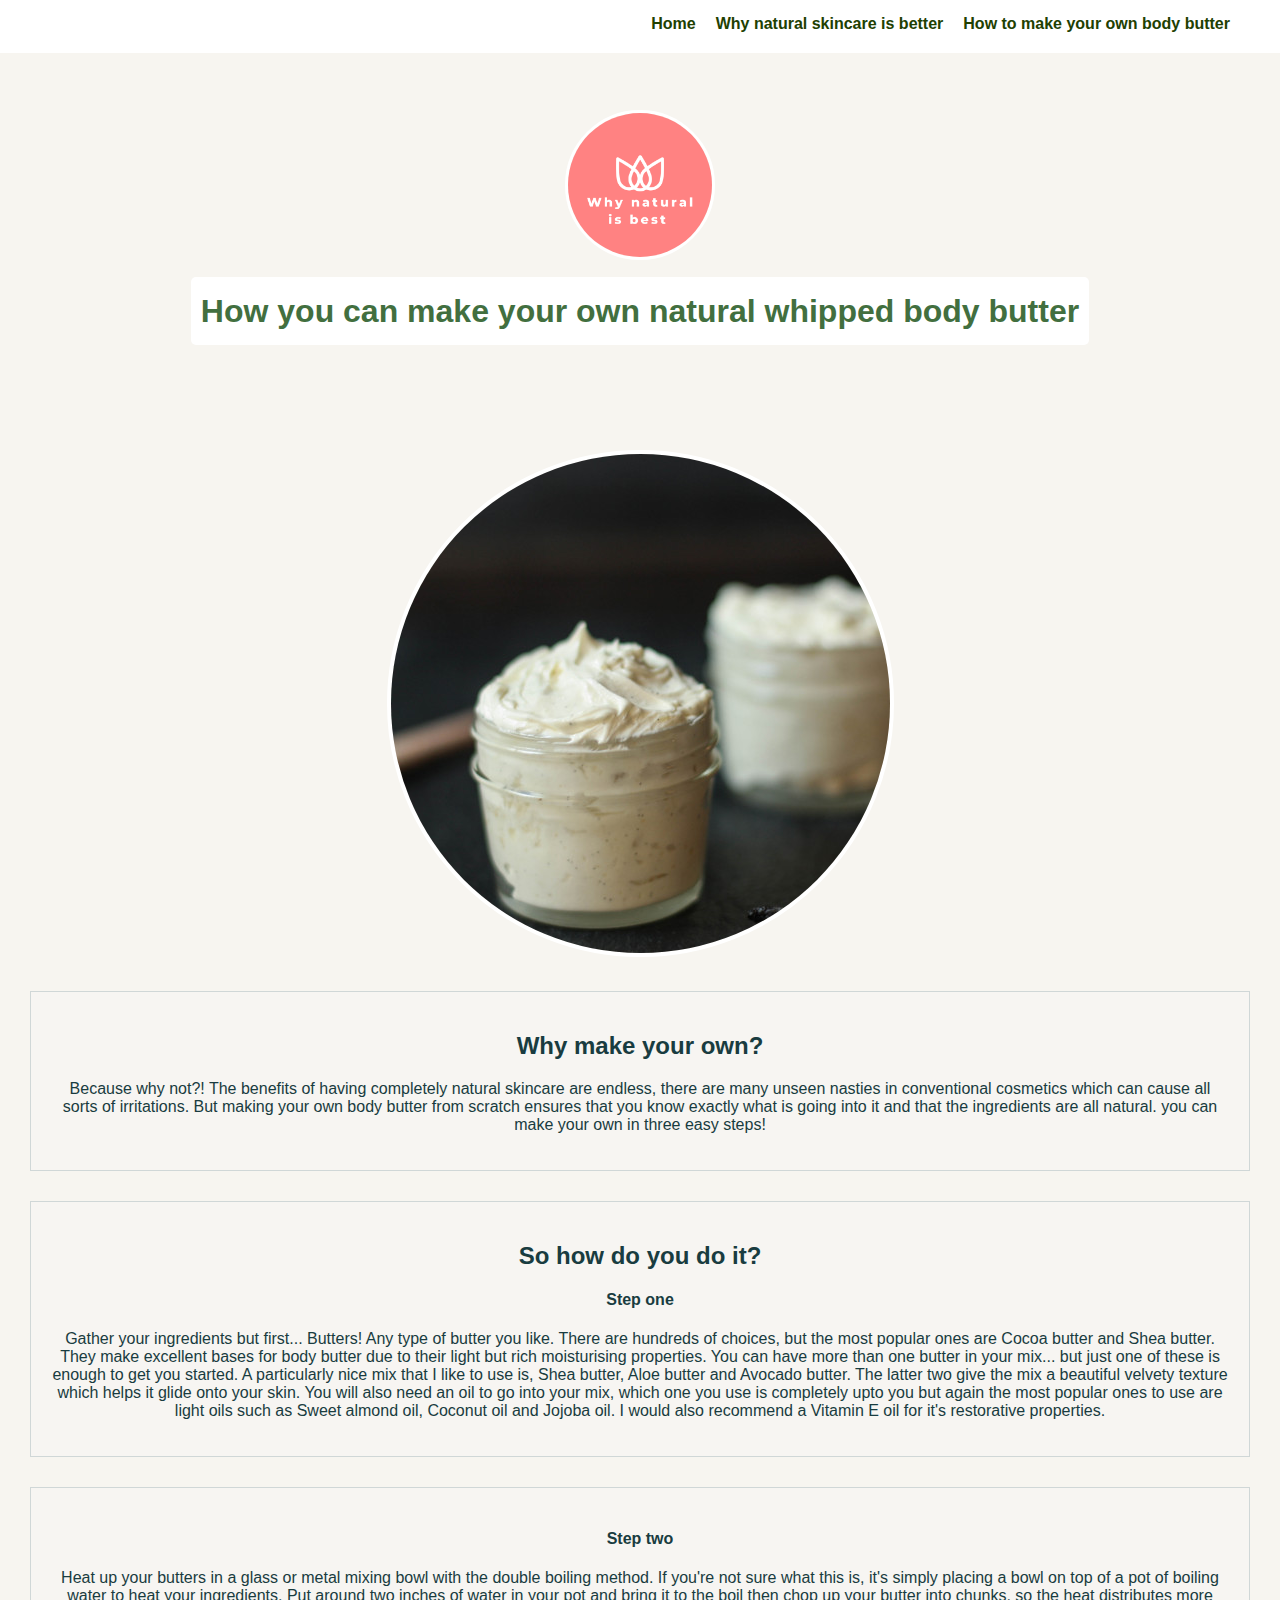
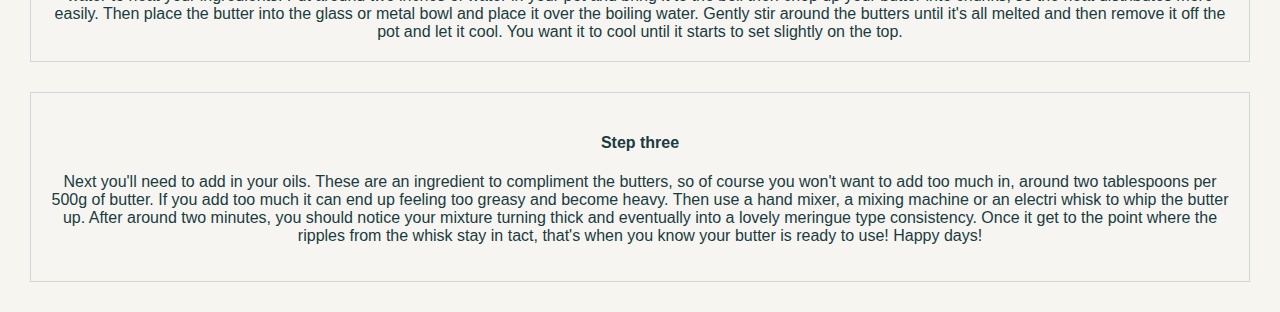
==== howtopage.html @ 212af6e1 "First init" ====
<!DOCTYPE html>
<html lang="en">
<head>
    <meta charset="UTF-8">
    <meta http-equiv="X-UA-Compatible" content="IE=edge">
    <meta name="viewport" content="width=device-width, initial-scale=1.0">
    <title>How to make your own body butter</title>
    <link rel="stylesheet" href="howto.css">
</head>
<body>
    <link href="https://fonts.google.com/specimen/Catamaran?preview.size=53" rel="stylesheet"></head>
    <body> 
        <div class="main-nav">
            <ul class="nav">
              <li class="name">Why Natural Is Best</li>
              <li><a href="Index.html">Home</a></li>
              <li><a href="howtopage.html">Why natural skincare is better</a></li>
              <li><a href="howtopage.html">How to make your own body butter</a></li>
            </ul>
        </div>
        
        <header>
          <img src="logo.png" alt="Natural Skincare logo" class="profile-image">
        <h1 class="tag name">How you can make your own natural whipped body butter</h1>
    
        </header>


      </div> 
      <background="leaves.jpg"></background>

      <img src="bodybutter.jpeg" alt="Natural homemade body butter" class="main-image">

      <div class="card">
        <h2>Why make your own?</h2>

      <p> Because why not?! The benefits of having completely natural skincare are endless, there are many unseen nasties in conventional cosmetics which can cause all sorts of irritations. But making your own body butter from scratch ensures that you know exactly what is going into it and that the ingredients are all natural. you can make your own in three easy steps! </p>
      </div>
      <div class="card">
        <h2>So how do you do it?</h2>

        <h4> Step one </h4>
          <p> Gather your ingredients but first... Butters! Any type of butter you like. There are hundreds of choices, but the most popular ones are Cocoa butter and Shea butter. They make excellent bases for body butter due to their light but rich moisturising properties.

            You can have more than one butter in your mix... but just one of these is enough to get you started. A particularly nice mix that I like to use is, Shea butter, Aloe butter and Avocado butter. The latter two give the mix a beautiful velvety texture which helps it glide onto your skin.

            You will also need an oil to go into your mix, which one you use is completely upto you but again the most popular ones to use are light oils such as Sweet almond oil, Coconut oil and Jojoba oil. I would also recommend a Vitamin E oil for it's restorative properties. </p>
      </div>
      <div class="card">
    <h4> Step two </h4>
          </p> Heat up your butters in a glass or metal mixing bowl with the double boiling method. If you're not sure what this is, it's simply placing a bowl on top of a pot of boiling water to heat your ingredients. Put around two inches of water in your pot and bring it to the boil then chop up your butter into chunks, so the heat distributes more easily. Then place the butter into the glass or metal bowl and place it over the boiling water. Gently stir around the butters until it's all melted and then remove it off the pot and let it cool. You want it to cool until it starts to set slightly on the top.</div>
          <div class="card">
            <h4>Step three </h4>
            <p> Next you'll need to add in your oils. These are an ingredient to compliment the butters, so of course you won't want to add too much in, around two tablespoons per 500g of butter. If you add too much it can end up feeling too greasy and become heavy. Then use a hand mixer, a mixing machine or an electri whisk to whip the butter up. After around two minutes, you should notice your mixture turning thick and eventually into a lovely meringue type consistency. Once it get to the point where the ripples from the whisk stay in tact, that's when you know your butter is ready to use! Happy days!</p></div>
          </div>
            
      
    
</body>
</html>
---- howto.css ----
/* Global Layout Set-up */
* { 
    box-sizing: border-box;
  }
    
  body {
    margin: 0;
    padding: 0;
    text-align: center;
    font-family: 'Akshar', sans-serif;
    color: #193C40;
    background: #f7f5f0;
  }
  
  /* Link Styles */
  
  a {
    text-decoration: none;
    color: #214001;
}
a:hover {
  color: #D96941;
}

/* Section Styles */
.main-nav {
  width: 100%;
  background: rgb(255, 255, 255);
  min-height: 30px;
  padding: 10px;
  position: fixed;
  text-align: center;
}
.nav {
    display: flex;
    justify-content: space-around;
    font-weight: 700;
    list-style-type: none;
    margin: 0 auto;
    padding: 0;
  }
  .nav .name {
    display: none;
  }
  .nav li {
    padding: 5px 10px 10px 10px;
  }
  .nav a {
    transition: all .5s;
  }
  .nav a:hover {
    color: rgb(219, 133, 58)
  }
  header {
    text-align: center;
    background: url('leaves.jpg') no-repeat top center ;
    background-size: cover;
    overflow: hidden;
    padding-top: 60px;
  }
  header {
    line-height: 1.5;
  }
  header .profile-image {
    margin-top: 50px;
    width: 150px;
    height: 150px;
    border-radius: 50%;
    border: 3px solid rgb(255, 255, 255);
    transition: all .5s;
  }
  header .profile-image:hover {
    transform: scale(1)
  }
  .tag {
    background-color: #ffffff;
    color: rgb(66, 111, 63);
    padding: 10px;
    border-radius: 5px;
    display: table;
    margin: 10px auto;
  } 
  .location {
    background-color: #222;
    color: white;
  }

  }
  .clearfix {
    clear: both;

  }
  .main-image {
    border: solid 4px white;
    border-radius: 50%;
  }
  .card { 
    margin: 30px;
    padding: 20px;
    max-width: 1500px;
    text-align: centre;
    background-color: #f7f5f2;
    border: 1px solid #d0d7d7;
    
  }
  
  /* Styles for larger screens */
  @media screen and (min-width: 720px) {
    
    .flex {
        display: flex;
        max-width: 1200px;
        justify-content: space-around;
        margin: 0 auto;
    }
  
    header {
      min-height: 450px;
    }
  
    .nav {
      max-width: 1200px;
    }
  
    .nav .name {
      display: block;
      margin-right: auto;
      color: white;
    }
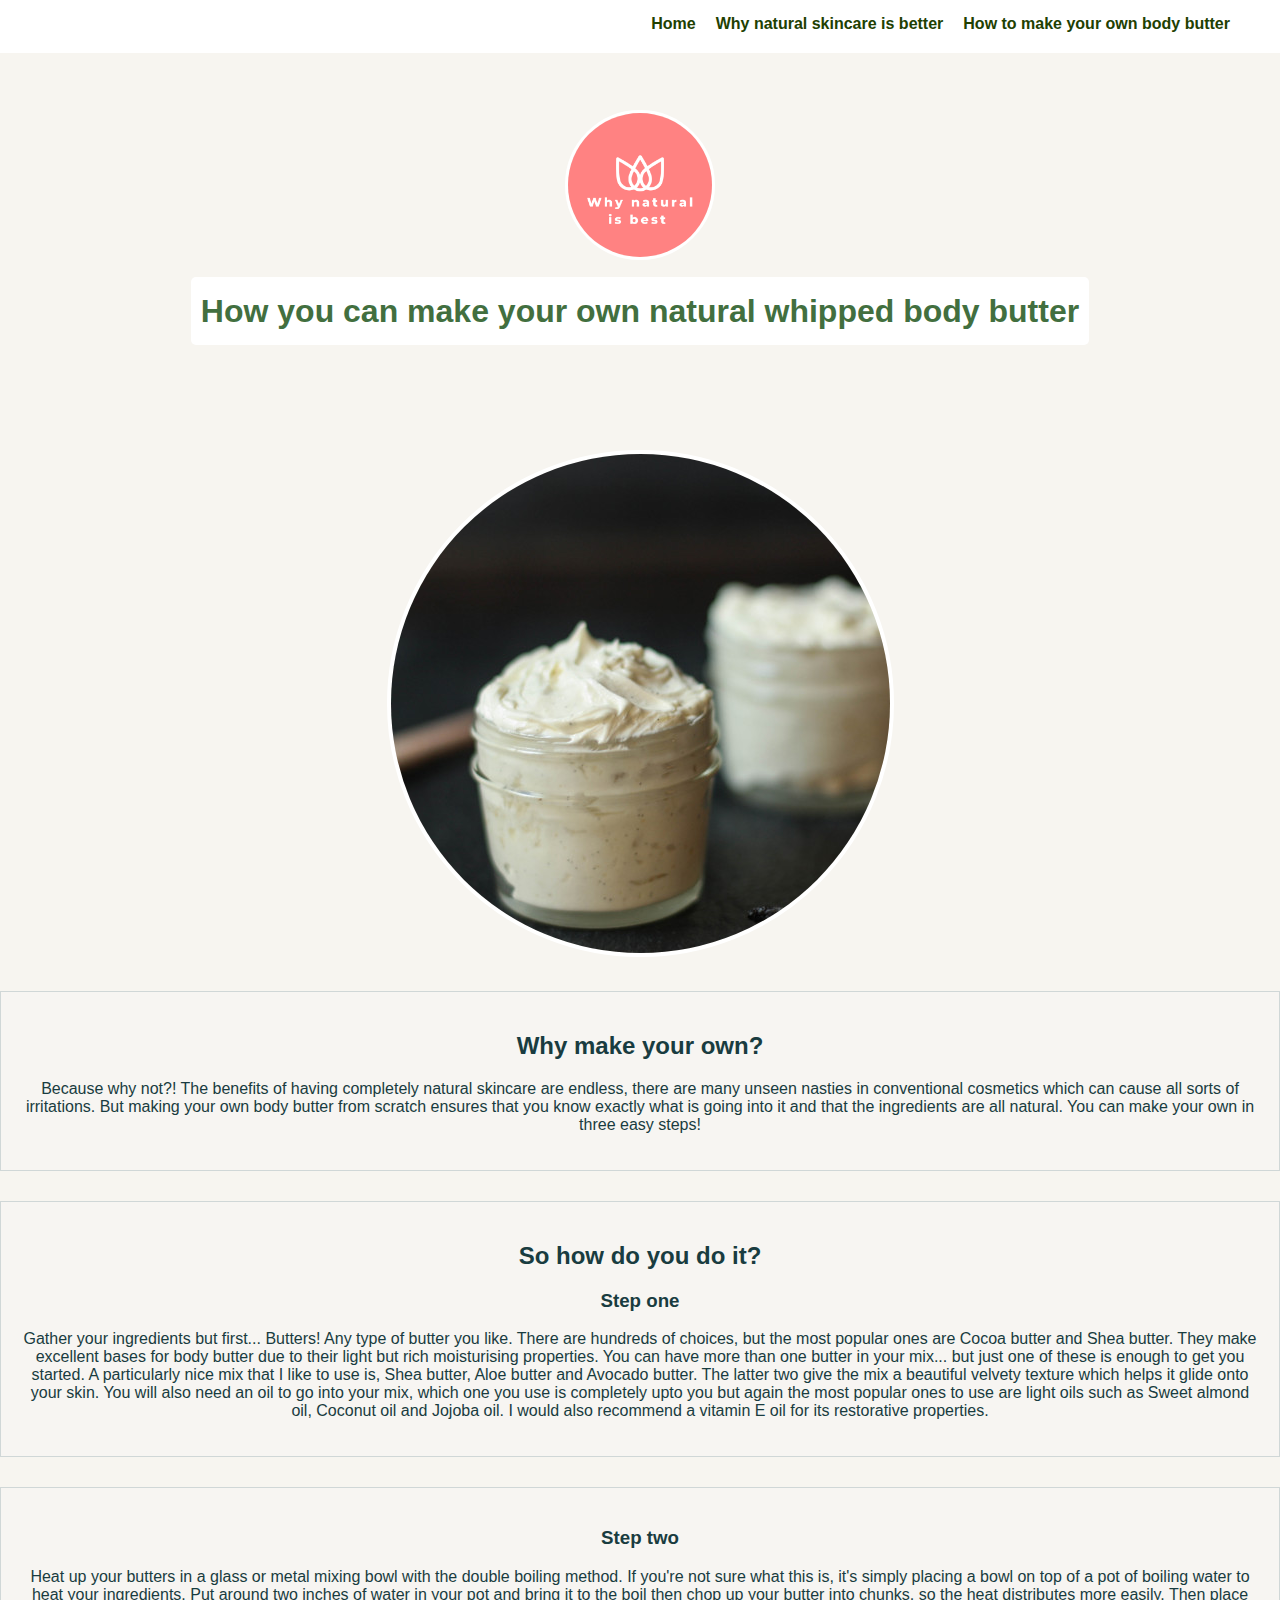
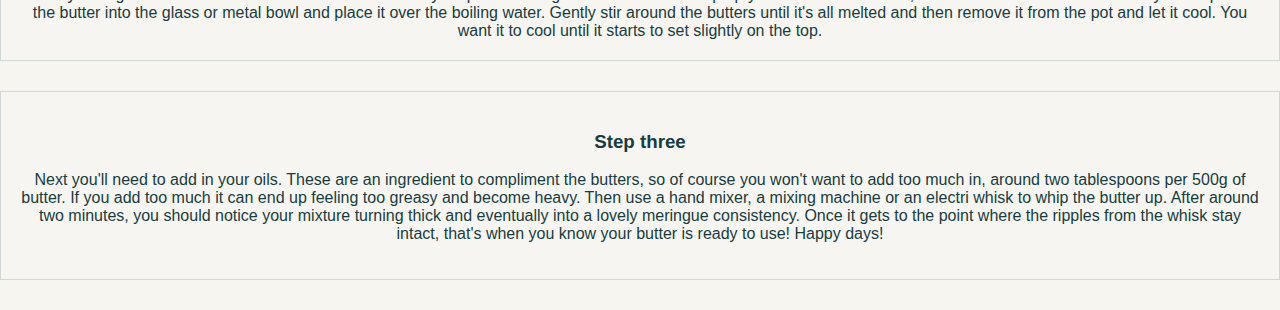
==== commit a2a5ecdf: "Website edits" ====
--- a/howtopage.html
+++ b/howtopage.html
@@ -34,24 +34,24 @@
       <div class="card">
         <h2>Why make your own?</h2>
 
-      <p> Because why not?! The benefits of having completely natural skincare are endless, there are many unseen nasties in conventional cosmetics which can cause all sorts of irritations. But making your own body butter from scratch ensures that you know exactly what is going into it and that the ingredients are all natural. you can make your own in three easy steps! </p>
+      <p> Because why not?! The benefits of having completely natural skincare are endless, there are many unseen nasties in conventional cosmetics which can cause all sorts of irritations. But making your own body butter from scratch ensures that you know exactly what is going into it and that the ingredients are all natural. You can make your own in three easy steps! </p>
       </div>
       <div class="card">
         <h2>So how do you do it?</h2>
 
-        <h4> Step one </h4>
+        <h3> Step one </h3>
           <p> Gather your ingredients but first... Butters! Any type of butter you like. There are hundreds of choices, but the most popular ones are Cocoa butter and Shea butter. They make excellent bases for body butter due to their light but rich moisturising properties.
 
             You can have more than one butter in your mix... but just one of these is enough to get you started. A particularly nice mix that I like to use is, Shea butter, Aloe butter and Avocado butter. The latter two give the mix a beautiful velvety texture which helps it glide onto your skin.
 
-            You will also need an oil to go into your mix, which one you use is completely upto you but again the most popular ones to use are light oils such as Sweet almond oil, Coconut oil and Jojoba oil. I would also recommend a Vitamin E oil for it's restorative properties. </p>
+            You will also need an oil to go into your mix, which one you use is completely upto you but again the most popular ones to use are light oils such as Sweet almond oil, Coconut oil and Jojoba oil. I would also recommend a vitamin E oil for its restorative properties. </p>
       </div>
       <div class="card">
-    <h4> Step two </h4>
-          </p> Heat up your butters in a glass or metal mixing bowl with the double boiling method. If you're not sure what this is, it's simply placing a bowl on top of a pot of boiling water to heat your ingredients. Put around two inches of water in your pot and bring it to the boil then chop up your butter into chunks, so the heat distributes more easily. Then place the butter into the glass or metal bowl and place it over the boiling water. Gently stir around the butters until it's all melted and then remove it off the pot and let it cool. You want it to cool until it starts to set slightly on the top.</div>
+    <h3> Step two </h3>
+          </p> Heat up your butters in a glass or metal mixing bowl with the double boiling method. If you're not sure what this is, it's simply placing a bowl on top of a pot of boiling water to heat your ingredients. Put around two inches of water in your pot and bring it to the boil then chop up your butter into chunks, so the heat distributes more easily. Then place the butter into the glass or metal bowl and place it over the boiling water. Gently stir around the butters until it's all melted and then remove it from the pot and let it cool. You want it to cool until it starts to set slightly on the top.</div>
           <div class="card">
-            <h4>Step three </h4>
-            <p> Next you'll need to add in your oils. These are an ingredient to compliment the butters, so of course you won't want to add too much in, around two tablespoons per 500g of butter. If you add too much it can end up feeling too greasy and become heavy. Then use a hand mixer, a mixing machine or an electri whisk to whip the butter up. After around two minutes, you should notice your mixture turning thick and eventually into a lovely meringue type consistency. Once it get to the point where the ripples from the whisk stay in tact, that's when you know your butter is ready to use! Happy days!</p></div>
+            <h3>Step three </h3>
+            <p> Next you'll need to add in your oils. These are an ingredient to compliment the butters, so of course you won't want to add too much in, around two tablespoons per 500g of butter. If you add too much it can end up feeling too greasy and become heavy. Then use a hand mixer, a mixing machine or an electri whisk to whip the butter up. After around two minutes, you should notice your mixture turning thick and eventually into a lovely meringue consistency. Once it gets to the point where the ripples from the whisk stay intact, that's when you know your butter is ready to use! Happy days!</p></div>
           </div>
             
       
--- a/howto.css
+++ b/howto.css
@@ -5,7 +5,7 @@
     
   body {
     margin: 0;
-    padding: 0;
+    padding: 200;
     text-align: center;
     font-family: 'Akshar', sans-serif;
     color: #193C40;
@@ -85,7 +85,6 @@
     color: white;
   }
 
-  }
   .clearfix {
     clear: both;
 
@@ -95,10 +94,9 @@
     border-radius: 50%;
   }
   .card { 
-    margin: 30px;
+    margin: 30px auto;
     padding: 20px;
     max-width: 1500px;
-    text-align: centre;
     background-color: #f7f5f2;
     border: 1px solid #d0d7d7;
     
@@ -112,6 +110,7 @@
         max-width: 1200px;
         justify-content: space-around;
         margin: 0 auto;
+        padding: 200;
     }
   
     header {
@@ -126,4 +125,6 @@
       display: block;
       margin-right: auto;
       color: white;
-    }+    }
+  }
+  